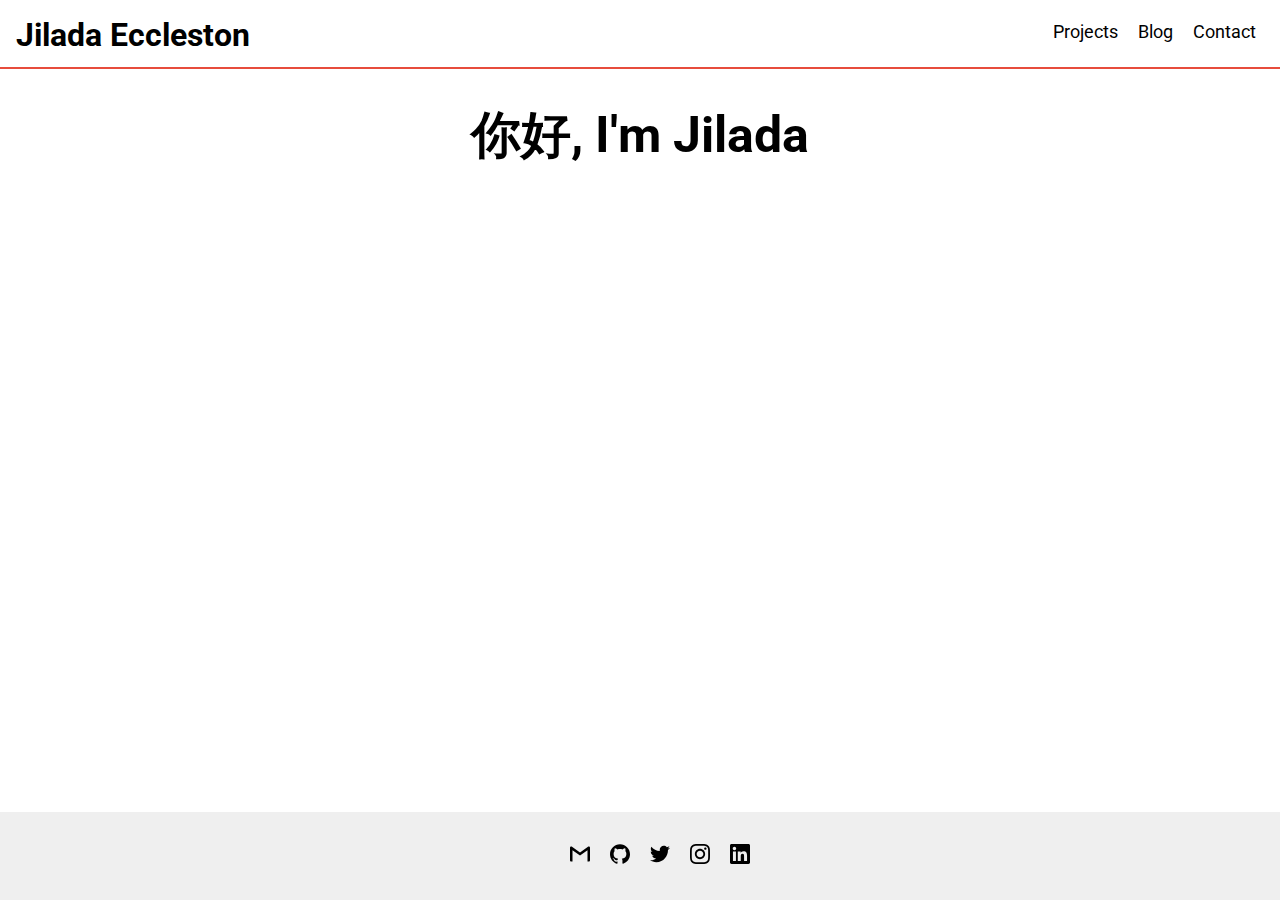
==== index.html @ 16fa53c1 "Added icons at the bottom with semi working links. Need to add the instagram and linkedin links" ====
<!DOCTYPE html>
<html>
<head>
  <meta charset="utf-8">
  <title>Jilado</title>
  <link href="static/style.css" rel="stylesheet" />
  <link href="https://fonts.googleapis.com/css?family=Roboto:300:400:700" rel="stylesheet">
  <script src="js/home.js" async></script>
</head>
<body>
  <nav class="nav">
    <h1>
      <span>Jilada Eccleston</span>
    </h1>
    <ul>
      <li><a href="#">Projects</a></li>
      <li><a href="#">Blog</a></li>
      <li><a href="#">Contact</a></li>
    </ul>
  </nav>

  <h1 class="generated">Hi, I'm Jilada</h1>
  <section class="bottom-bar">
    <ul>
      <li>
        <a href="mailto:jilada.eccleston@gmail.com">
            <img class="icon-images" src="images/gmail.svg">
        </a>
      </li>
      <li>
        <a href="https://github.com/jilaada">
          <img class="icon-images" src="images/github.svg">
        </a>
      </li>
      <li>
        <a href="https://twitter.com/jilododo">
          <img class="icon-images" src="images/twitter.svg">
        </a>
      </li>
      <li>
        <a href="https://twitter.com/jilododo">
          <img class="icon-images" src="images/instagram.svg">
        </a>
      </li>
      <li>
        <a href="https://twitter.com/jilododo">
          <img class="icon-images" src="images/linkedin.svg">
        </a>
      </li>
    </ul>
  </section>
</body>
</html>
---- static/style.css ----
html, body {
  --accent-color: #e74c3c;
  --text-color: #000;
  margin: 0;
  padding: 0;
}

body, button {
  font-family: 'Roboto';
}

.generated {
  text-align: center;
  font-size: 3.125rem;
  min-height: 70px;
}

span {
  vertical-align: middle;
}

a {
  color: var(--accent-color);
  text-decoration: none;
}
a:hover {
  text-decoration: underline;
}
.nav {
  --nav-height: 4rem;
  padding: 0 1rem;
  display: flex;
  border-bottom: 2px solid var(--accent-color);
  line-height: var(--nav-height);
}
.nav h1 {
  flex: 1;
  margin: 0;
}
.nav ul {
  list-style-type: none;
  margin: 0;
  padding: 0;
}
.nav li {
  display: inline-block;
  font-size: 1.125rem;
  padding: 0 0.5rem;
}
.nav a {
  color: var(--text-color);
}
.nav a:hover {
  color: var(--accent-color);
}

.botton-bar ul {
  list-style-type: none;
}

.bottom-bar li {
  display: inline-block;
  padding: 0 0.5rem;
}

.bottom-bar {
  position: fixed;
  right: 0;
  bottom: 0;
  left: 0;
  padding: 1rem;
  background-color: #efefef;
  text-align: center;
}

.icon-images {
  width: 20px;
  height:20px;
}
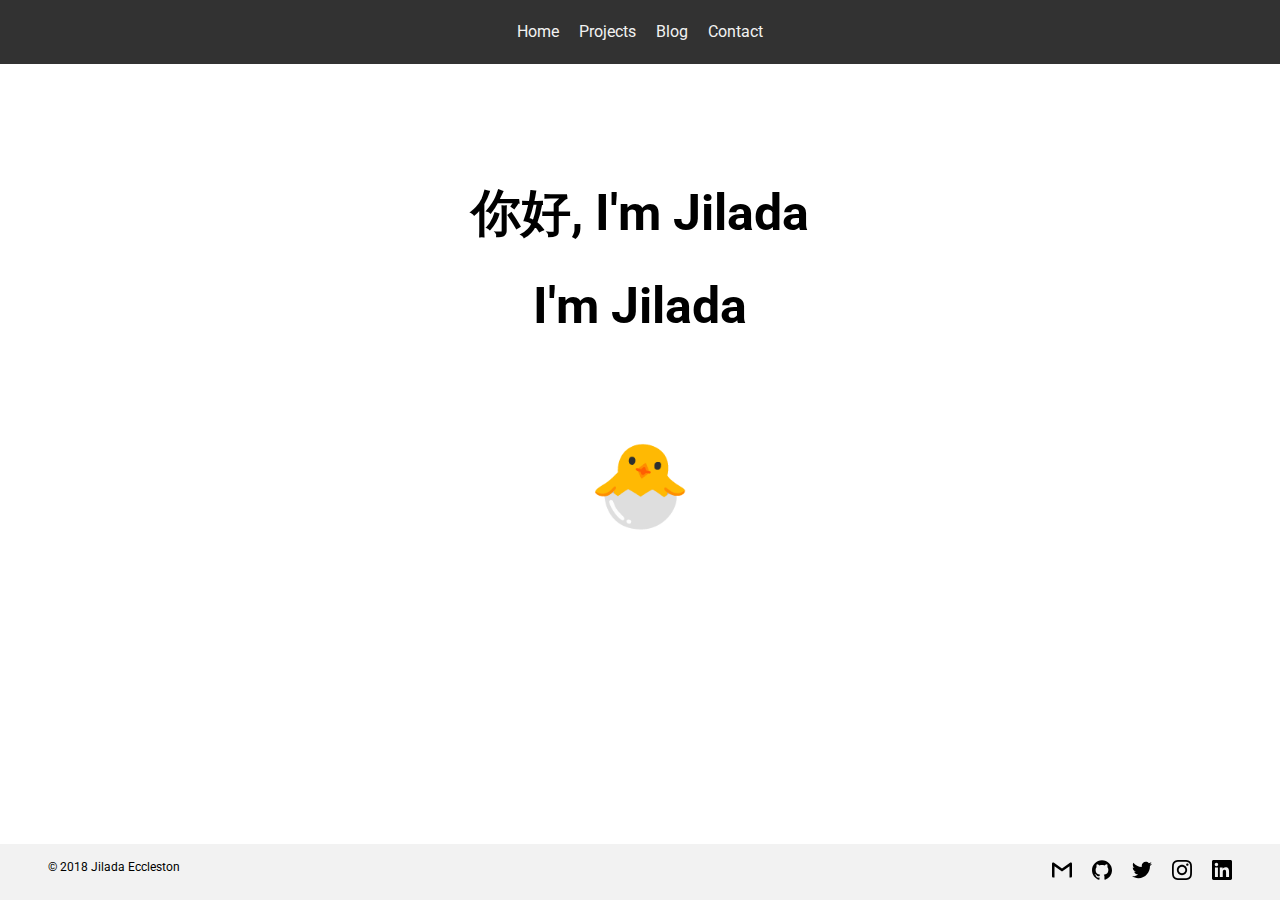
==== commit b854a1d4: "Added cute chick in egg emoji" ====
--- a/index.html
+++ b/index.html
@@ -1,53 +1,63 @@
 <!DOCTYPE html>
 <html>
-<head>
-  <meta charset="utf-8">
-  <title>Jilado</title>
-  <link href="static/style.css" rel="stylesheet" />
-  <link href="https://fonts.googleapis.com/css?family=Roboto:300:400:700" rel="stylesheet">
-  <script src="js/home.js" async></script>
-</head>
-<body>
-  <nav class="nav">
-    <h1>
-      <span>Jilada Eccleston</span>
-    </h1>
-    <ul>
-      <li><a href="#">Projects</a></li>
-      <li><a href="#">Blog</a></li>
-      <li><a href="#">Contact</a></li>
-    </ul>
-  </nav>
-
-  <h1 class="generated">Hi, I'm Jilada</h1>
-  <section class="bottom-bar">
-    <ul>
-      <li>
-        <a href="mailto:jilada.eccleston@gmail.com">
-            <img class="icon-images" src="images/gmail.svg">
-        </a>
-      </li>
-      <li>
-        <a href="https://github.com/jilaada">
-          <img class="icon-images" src="images/github.svg">
-        </a>
-      </li>
-      <li>
-        <a href="https://twitter.com/jilododo">
-          <img class="icon-images" src="images/twitter.svg">
-        </a>
-      </li>
-      <li>
-        <a href="https://twitter.com/jilododo">
-          <img class="icon-images" src="images/instagram.svg">
-        </a>
-      </li>
-      <li>
-        <a href="https://twitter.com/jilododo">
-          <img class="icon-images" src="images/linkedin.svg">
-        </a>
-      </li>
-    </ul>
-  </section>
-</body>
+  <head>
+    <meta charset="utf-8">
+    <meta name="viewport" content="width=device-width, initial-scale=1, maximum-scale=1">
+    <title>Jilada Eccleston - Home</title>
+    <link href="static/style.css" rel="stylesheet" />
+    <link href="https://fonts.googleapis.com/css?family=Roboto:300:400:700" rel="stylesheet">
+    <script src="js/home.js" async></script>
+  </head>
+  <body>
+    <div id="container">
+      <div id="wrap">
+        <nav class="nav">
+          <ul>
+            <li><a href="index.html">Home</a></li>
+            <li><a href="project.html">Projects</a></li>
+            <li><a href="#">Blog</a></li>
+            <li><a href="#">Contact</a></li>
+          </ul>
+        </nav>
+      
+        <div class="main">
+          <h1 class="generated" id="animate">Hi,/h1>
+          <h1 class="generated" id="static">I'm Jilada</h1>
+          <h2 class="egg-view">🐣</h2>
+          <section class="bottom-bar">
+            <ul>
+              <li style="float: left; vertical-align: -webkit-baseline-middle;">
+                &copy; 2018 Jilada Eccleston
+              </li>
+              <li>
+                <a href="mailto:jilada.eccleston@gmail.com">
+                    <img class="icon-images" src="images/gmail.svg">
+                </a>
+              </li>
+              <li>
+                <a href="https://github.com/jilaada">
+                  <img class="icon-images" src="images/github.svg">
+                </a>
+              </li>
+              <li>
+                <a href="https://twitter.com/jilododo">
+                  <img class="icon-images" src="images/twitter.svg">
+                </a>
+              </li>
+              <li>
+                <a href="https://www.instagram.com/jilaada/">
+                  <img class="icon-images" src="images/instagram.svg">
+                </a>
+              </li>
+              <li>
+                <a href="https://www.linkedin.com/in/jilada-eccleston/">
+                  <img class="icon-images" src="images/linkedin.svg">
+                </a>
+              </li>
+            </ul>
+          </section>
+        </div>
+      </div>
+    </div>
+  </body>
 </html>--- a/static/style.css
+++ b/static/style.css
@@ -1,6 +1,28 @@
+/* Animations */
+@keyframes switch-text {
+  0%  {color: white;}
+  50% {color: var(--text-color);}
+  75% {color: rgb(53, 53, 53);}
+  100% {color: white;}
+}
+
+@keyframes eggy {
+
+}
+
+html, body, #container, #wrap, .main {
+  height: 100%;
+}
+
+div {
+  margin: 0;
+}
+
 html, body {
-  --accent-color: #e74c3c;
+  height: 100%;
+  --accent-color: #8a8a8a;
   --text-color: #000;
+  --nav-text-color: #f2f2f2;
   margin: 0;
   padding: 0;
 }
@@ -9,34 +31,45 @@
   font-family: 'Roboto';
 }
 
+#animate {
+  animation: switch-text infinite;
+  animation-duration: 2s;
+}
+
 .generated {
+  margin: 0;
+  padding: 20vh 0 0 0;
   text-align: center;
   font-size: 3.125rem;
   min-height: 70px;
 }
 
-span {
-  vertical-align: middle;
+.egg-view {
+  margin: 0;
+  padding: 10vh 0 0 0;
+  text-align: center;
+  font-size: 5.125rem;
+  min-height: 70px;
+}
+
+#static {
+  padding: 3vh 0 0 0;
 }
 
 a {
   color: var(--accent-color);
   text-decoration: none;
 }
-a:hover {
-  text-decoration: underline;
+
+.nav {
+  width: 100%;
+  --nav-height: 4rem;
+  text-align: center;
+  background-color: #323232;
+  line-height: var(--nav-height);
+  position: fixed;
 }
-.nav {
-  --nav-height: 4rem;
-  padding: 0 1rem;
-  display: flex;
-  border-bottom: 2px solid var(--accent-color);
-  line-height: var(--nav-height);
-}
-.nav h1 {
-  flex: 1;
-  margin: 0;
-}
+
 .nav ul {
   list-style-type: none;
   margin: 0;
@@ -44,11 +77,11 @@
 }
 .nav li {
   display: inline-block;
-  font-size: 1.125rem;
+  font-size: 1 rem;
   padding: 0 0.5rem;
 }
 .nav a {
-  color: var(--text-color);
+  color: var(--nav-text-color);
 }
 .nav a:hover {
   color: var(--accent-color);
@@ -61,19 +94,26 @@
 .bottom-bar li {
   display: inline-block;
   padding: 0 0.5rem;
+  font-size: 0.75rem;
 }
 
 .bottom-bar {
   position: fixed;
+  background-color: #f2f2f2;
   right: 0;
   bottom: 0;
   left: 0;
-  padding: 1rem;
-  background-color: #efefef;
-  text-align: center;
+  padding-right: 40px;
+  text-align: right;
 }
 
 .icon-images {
   width: 20px;
-  height:20px;
-}+  height: auto;
+  transition: transform 0.2s ease-out;
+}
+
+.icon-images:hover {
+  transform: scale(1.2);
+}
+
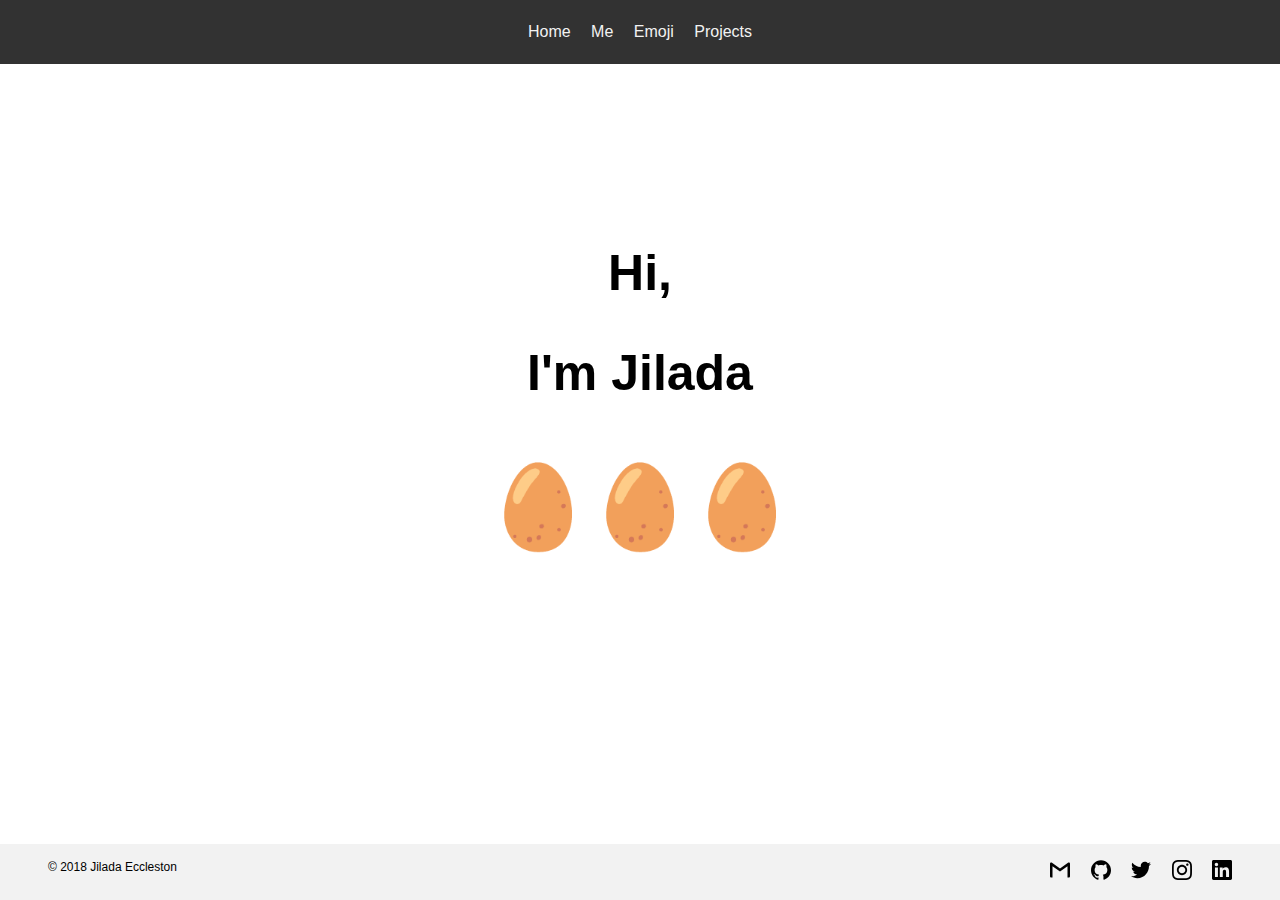
==== commit cbfe3714: "Removed blugs cause I'm boring haha" ====
--- a/index.html
+++ b/index.html
@@ -14,16 +14,16 @@
         <nav class="nav">
           <ul>
             <li><a href="index.html">Home</a></li>
-            <li><a href="project.html">Projects</a></li>
-            <li><a href="#">Blog</a></li>
-            <li><a href="#">Contact</a></li>
+            <li><a href="me.html">Me</a></li>
+            <li><a href="emoji-blog.html">Emoji</a></li>
+            <li><a href="projects.html">Projects</a></li>
           </ul>
         </nav>
       
         <div class="main">
-          <h1 class="generated" id="animate">Hi,/h1>
+          <h1 class="generated run" id="animate">Hi,</h1>
           <h1 class="generated" id="static">I'm Jilada</h1>
-          <h2 class="egg-view">🐣</h2>
+          <h2 class="egg-view">🥚🥚🥚</h2>
           <section class="bottom-bar">
             <ul>
               <li style="float: left; vertical-align: -webkit-baseline-middle;">
--- a/static/style.css
+++ b/static/style.css
@@ -6,16 +6,27 @@
   100% {color: white;}
 }
 
-@keyframes eggy {
-
+@keyframes highlight {
+  from {
+    background-color: white;
+    color: var(--text-color);
+  }
+  to {
+    background-color: var(--accent-color);
+    color: white;
+  }
 }
 
 html, body, #container, #wrap, .main {
-  height: 100%;
+  min-height: 100%;
 }
 
 div {
   margin: 0;
+}
+
+.main {
+  padding-top: 4rem;
 }
 
 html, body {
@@ -28,12 +39,13 @@
 }
 
 body, button {
-  font-family: 'Roboto';
+  font-family: -apple-system, BlinkMacSystemFont, "Segoe UI", Helvetica, Arial, sans-serif, "Apple Color Emoji", "Segoe UI Emoji", "Segoe UI Symbol";
+
 }
 
-#animate {
-  animation: switch-text infinite;
-  animation-duration: 2s;
+#animate.run {
+  animation: switch-text 2s 1;
+  min-height: 100px;
 }
 
 .generated {
@@ -46,14 +58,14 @@
 
 .egg-view {
   margin: 0;
-  padding: 10vh 0 0 0;
+  padding: 5vh 0 0 0;
   text-align: center;
   font-size: 5.125rem;
   min-height: 70px;
 }
 
 #static {
-  padding: 3vh 0 0 0;
+  padding: 0;
 }
 
 a {
@@ -68,6 +80,7 @@
   background-color: #323232;
   line-height: var(--nav-height);
   position: fixed;
+  top: 0;
 }
 
 .nav ul {
@@ -85,6 +98,10 @@
 }
 .nav a:hover {
   color: var(--accent-color);
+}
+
+.blog {
+
 }
 
 .botton-bar ul {
@@ -117,3 +134,22 @@
   transform: scale(1.2);
 }
 
+.wrapper {
+  display: grid;
+  grid-template-columns: 100%;
+  background-color: #fff;
+  color: #444;
+}
+
+.box {
+  background-color: white;
+  color: var(--text-color);
+  padding: 20px;
+}
+
+.box:hover {
+  background-color: var(--accent-color);
+  color: white;
+  animation: highlight 0.5s;
+}
+
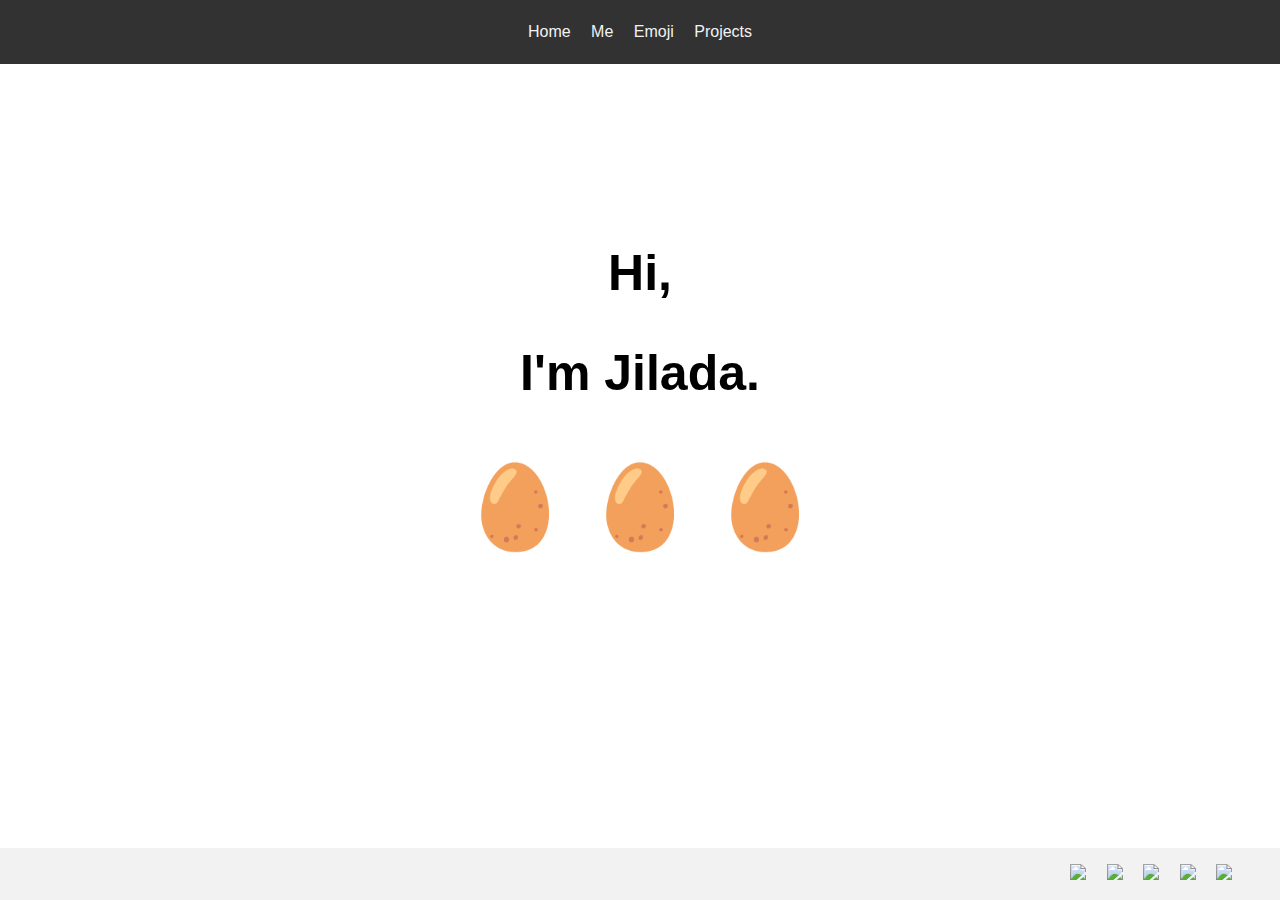
==== commit b0279626: "Removed copyright statement" ====
--- a/index.html
+++ b/index.html
@@ -6,6 +6,7 @@
     <title>Jilada Eccleston - Home</title>
     <link href="static/style.css" rel="stylesheet" />
     <link href="https://fonts.googleapis.com/css?family=Roboto:300:400:700" rel="stylesheet">
+    <link rel="icon" href="http://example.com/favicon.png">
     <script src="js/home.js" async></script>
   </head>
   <body>
@@ -22,36 +23,37 @@
       
         <div class="main">
           <h1 class="generated run" id="animate">Hi,</h1>
-          <h1 class="generated" id="static">I'm Jilada</h1>
-          <h2 class="egg-view">🥚🥚🥚</h2>
+          <h1 class="generated" id="static">I'm Jilada.</h1>
+          <h2 class="egg-view">
+          	<span>🥚</span>
+          	<span>🥚</span>
+          	<span>🥚</span>
+          </h2>
           <section class="bottom-bar">
             <ul>
-              <li style="float: left; vertical-align: -webkit-baseline-middle;">
-                &copy; 2018 Jilada Eccleston
-              </li>
               <li>
                 <a href="mailto:jilada.eccleston@gmail.com">
-                    <img class="icon-images" src="images/gmail.svg">
+                    <img class="icon-images" src="static/images/gmail.svg">
                 </a>
               </li>
               <li>
                 <a href="https://github.com/jilaada">
-                  <img class="icon-images" src="images/github.svg">
+                  <img class="icon-images" src="static/images/github.svg">
                 </a>
               </li>
               <li>
                 <a href="https://twitter.com/jilododo">
-                  <img class="icon-images" src="images/twitter.svg">
+                  <img class="icon-images" src="static/images/twitter.svg">
                 </a>
               </li>
               <li>
                 <a href="https://www.instagram.com/jilaada/">
-                  <img class="icon-images" src="images/instagram.svg">
+                  <img class="icon-images" src="static/images/instagram.svg">
                 </a>
               </li>
               <li>
                 <a href="https://www.linkedin.com/in/jilada-eccleston/">
-                  <img class="icon-images" src="images/linkedin.svg">
+                  <img class="icon-images" src="static/images/linkedin.svg">
                 </a>
               </li>
             </ul>
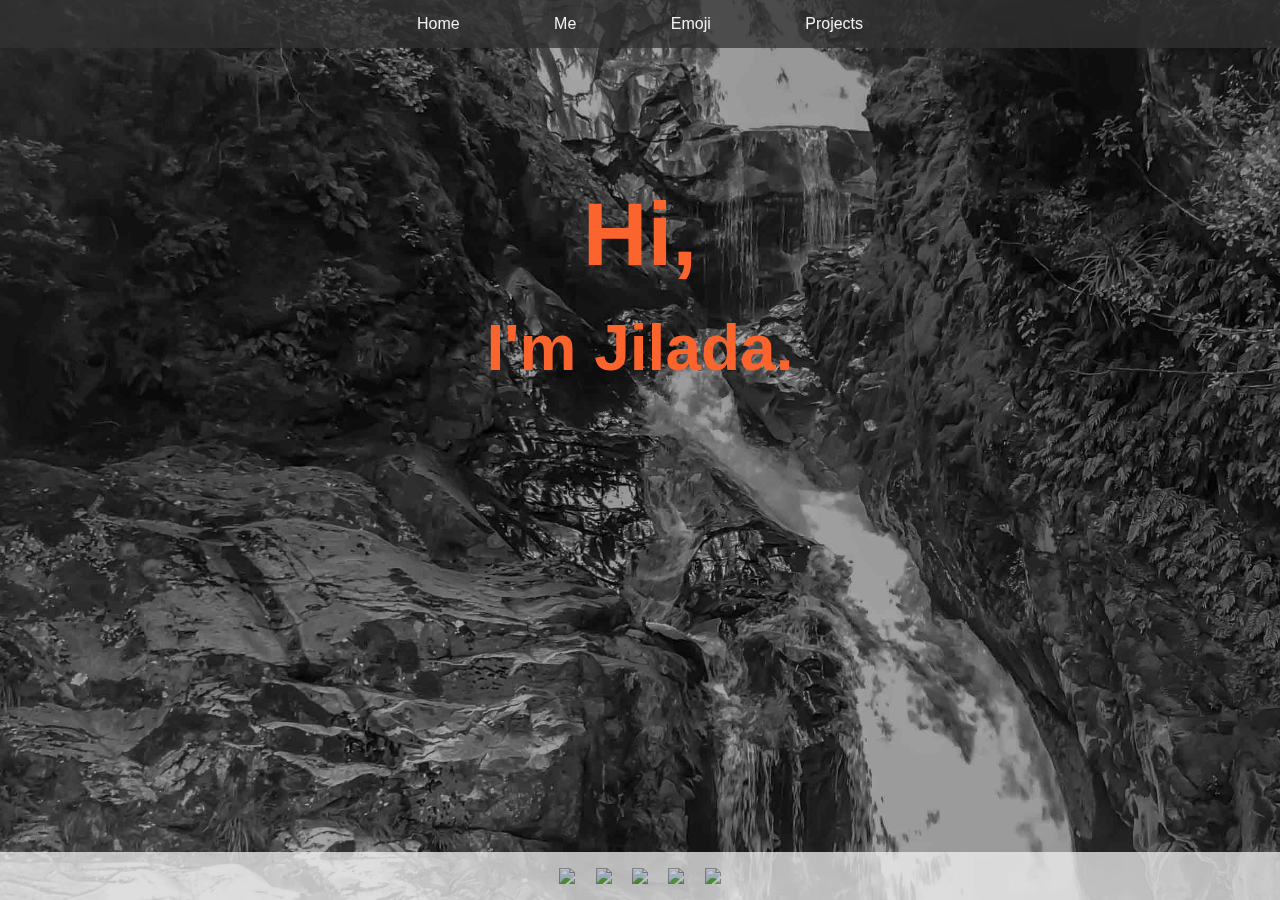
==== commit 849b45e7: "Changed the styling of an image, added different colouring to text" ====
--- a/index.html
+++ b/index.html
@@ -24,11 +24,6 @@
         <div class="main">
           <h1 class="generated run" id="animate">Hi,</h1>
           <h1 class="generated" id="static">I'm Jilada.</h1>
-          <h2 class="egg-view">
-          	<span>🥚</span>
-          	<span>🥚</span>
-          	<span>🥚</span>
-          </h2>
           <section class="bottom-bar">
             <ul>
               <li>
--- a/static/style.css
+++ b/static/style.css
@@ -1,66 +1,80 @@
 /* Animations */
 @keyframes switch-text {
-  0%  {color: white;}
-  50% {color: var(--text-color);}
-  75% {color: rgb(53, 53, 53);}
-  100% {color: white;}
+  0%  {opacity: 0;}
+  50% {opacity: 1;}
+  75% {opacity: 1;}
+  100% {opacity: 0;}
 }
 
-@keyframes highlight {
-  from {
-    background-color: white;
-    color: var(--text-color);
-  }
-  to {
-    background-color: var(--accent-color);
-    color: white;
-  }
+/* Main */
+
+::-webkit-scrollbar { 
+    display: none; 
 }
 
 html, body, #container, #wrap, .main {
   min-height: 100%;
+  --accent-color: #8a8a8a;
+  --text-color: #FC642E;
+  --nav-text-color: #f2f2f2;
+  --background-color: #323232;
+  --background-color-fade: rgba(50, 50, 50, 0.75);
+  --White-color: white;
+  --nav-height: 3rem;
 }
 
 div {
   margin: 0;
 }
 
-.main {
-  padding-top: 4rem;
+#container {
+  background-image: url("images/background-image-phone.jpg");
+  background-size: cover;
+}
+
+@media (min-width: 500px) {
+  #container {
+    background-image: url("images/background-image.jpg");
+    background-size: cover;
+  }
 }
 
 html, body {
   height: 100%;
-  --accent-color: #8a8a8a;
-  --text-color: #000;
-  --nav-text-color: #f2f2f2;
   margin: 0;
   padding: 0;
+  background-color: var(--background-color);
 }
 
 body, button {
-  font-family: -apple-system, BlinkMacSystemFont, "Segoe UI", Helvetica, Arial, sans-serif, "Apple Color Emoji", "Segoe UI Emoji", "Segoe UI Symbol";
+  font-family: "SF Pro Display", "SF Pro Text", -apple-system, BlinkMacSystemFont, "Segoe UI", Helvetica, Arial, sans-serif, "Apple Color Emoji", "Segoe UI Emoji", "Segoe UI Symbol", -apple-system,BlinkMacSystemFont, 'Segoe UI', Roboto, Oxygen, Ubuntu, Cantarell, 'Open Sans', 'Helvetica Neue', sans-serif;
+  font-weight: 300;
+}
 
+.main {
+  padding-top: var(--nav-height);
 }
 
 #animate.run {
   animation: switch-text 2s 1;
-  min-height: 100px;
+  min-height: 10vmax;
+  font-size: 7vmax;
 }
 
 .generated {
+  color: var(--text-color);
   margin: 0;
-  padding: 20vh 0 0 0;
+  padding: 15vh 0 0 0;
   text-align: center;
-  font-size: 3.125rem;
-  min-height: 70px;
+  font-size: 5vmax;
+  min-height: 6vmax;
 }
 
 .egg-view {
   margin: 0;
   padding: 5vh 0 0 0;
   text-align: center;
-  font-size: 5.125rem;
+  font-size: 6vmax;
   min-height: 70px;
 }
 
@@ -73,12 +87,15 @@
   text-decoration: none;
 }
 
+/* Navigation Bar */
+
 .nav {
   width: 100%;
-  --nav-height: 4rem;
   text-align: center;
-  background-color: #323232;
+  background-color: var(--background-color);
+  background-color: var(--background-color-fade);
   line-height: var(--nav-height);
+  height: var(--nav-height);
   position: fixed;
   top: 0;
 }
@@ -88,21 +105,23 @@
   margin: 0;
   padding: 0;
 }
+
 .nav li {
   display: inline-block;
-  font-size: 1 rem;
-  padding: 0 0.5rem;
+  font-size: 100%;
+  padding: 0 5vmin;
+  opacity: 1;
 }
+
 .nav a {
   color: var(--nav-text-color);
 }
+
 .nav a:hover {
   color: var(--accent-color);
 }
 
-.blog {
-
-}
+/* Footer */
 
 .botton-bar ul {
   list-style-type: none;
@@ -111,17 +130,18 @@
 .bottom-bar li {
   display: inline-block;
   padding: 0 0.5rem;
-  font-size: 0.75rem;
 }
 
 .bottom-bar {
   position: fixed;
-  background-color: #f2f2f2;
+  background-color: var(--nav-text-color);
   right: 0;
   bottom: 0;
   left: 0;
   padding-right: 40px;
-  text-align: right;
+  text-align: center;
+  opacity: 0.75;
+  height: var(--nav-height);
 }
 
 .icon-images {
@@ -134,22 +154,22 @@
   transform: scale(1.2);
 }
 
+/* CSS Grid */
+
 .wrapper {
   display: grid;
   grid-template-columns: 100%;
-  background-color: #fff;
+  grid-gap: 1rem;
+  background-color: #000000 none;
   color: #444;
+  
+  margin: 0 10% 3rem 10%;
 }
 
 .box {
-  background-color: white;
-  color: var(--text-color);
   padding: 20px;
+  text-align: center;
 }
 
-.box:hover {
-  background-color: var(--accent-color);
-  color: white;
-  animation: highlight 0.5s;
-}
 
+
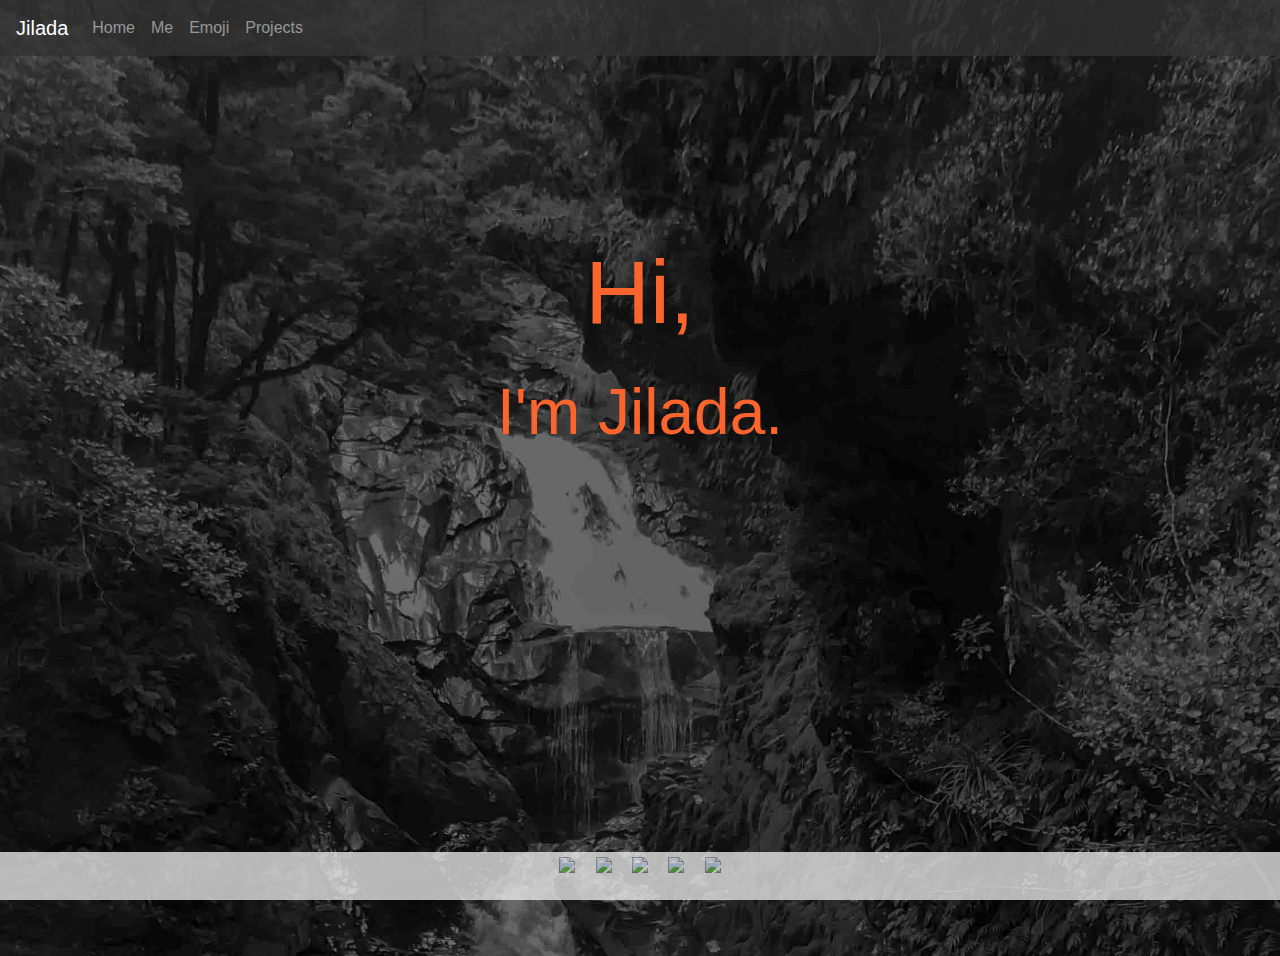
==== commit a5c2d175: "Changing everything and breaking everything" ====
--- a/index.html
+++ b/index.html
@@ -4,57 +4,98 @@
     <meta charset="utf-8">
     <meta name="viewport" content="width=device-width, initial-scale=1, maximum-scale=1">
     <title>Jilada Eccleston - Home</title>
+
+    <link rel="stylesheet" href="https://maxcdn.bootstrapcdn.com/bootstrap/4.1.3/css/bootstrap.min.css"/>
+    <script src="https://ajax.googleapis.com/ajax/libs/jquery/3.3.1/jquery.min.js"></script>
+    <script src="https://cdnjs.cloudflare.com/ajax/libs/popper.js/1.14.3/umd/popper.min.js"></script>
+    <script src="https://maxcdn.bootstrapcdn.com/bootstrap/4.1.3/js/bootstrap.min.js"></script>
+
+    
+
     <link href="static/style.css" rel="stylesheet" />
     <link href="https://fonts.googleapis.com/css?family=Roboto:300:400:700" rel="stylesheet">
-    <link rel="icon" href="http://example.com/favicon.png">
+    <link rel="icon" href="static/images/favicon.ico" type="static/images"/>
+    <link rel="shortcut icon" href="static/images/favicon.ico" type="static/images"/>
     <script src="js/home.js" async></script>
   </head>
-  <body>
-    <div id="container">
-      <div id="wrap">
-        <nav class="nav">
-          <ul>
+  <body id="myPage" data-spy="scroll" data-target=".navbar" data-offset="60">
+    <!-- <nav class="nav">
+      <ul>
+        <li><a href="index.html">Home</a></li>
+        <li><a href="me.html">Me</a></li>
+        <li><a href="emoji-blog.html">Emoji</a></li>
+        <li><a href="projects.html">Projects</a></li>
+      </ul>
+    </nav> -->
+
+    <!-- <nav class="nav navbar navbar-default navbar-fixed-top">
+      <div class="container">
+        <div class="navbar-header">
+          <button type="button" class="navbar-toggle" data-toggle="collapse" data-target="#myNavbar">
+            <span class="glyphicon glyphicon-menu-hamburger"></span>                    
+          </button>
+          <a class="navbar-brand" href="index.html">Jilada</a>
+        </div>
+        <div class="collapse navbar-collapse" id="myNavbar">
+          <ul class="nav navbar-nav navbar-right">
             <li><a href="index.html">Home</a></li>
             <li><a href="me.html">Me</a></li>
             <li><a href="emoji-blog.html">Emoji</a></li>
             <li><a href="projects.html">Projects</a></li>
           </ul>
-        </nav>
-      
-        <div class="main">
-          <h1 class="generated run" id="animate">Hi,</h1>
-          <h1 class="generated" id="static">I'm Jilada.</h1>
-          <section class="bottom-bar">
-            <ul>
-              <li>
-                <a href="mailto:jilada.eccleston@gmail.com">
-                    <img class="icon-images" src="static/images/gmail.svg">
-                </a>
-              </li>
-              <li>
-                <a href="https://github.com/jilaada">
-                  <img class="icon-images" src="static/images/github.svg">
-                </a>
-              </li>
-              <li>
-                <a href="https://twitter.com/jilododo">
-                  <img class="icon-images" src="static/images/twitter.svg">
-                </a>
-              </li>
-              <li>
-                <a href="https://www.instagram.com/jilaada/">
-                  <img class="icon-images" src="static/images/instagram.svg">
-                </a>
-              </li>
-              <li>
-                <a href="https://www.linkedin.com/in/jilada-eccleston/">
-                  <img class="icon-images" src="static/images/linkedin.svg">
-                </a>
-              </li>
-            </ul>
-          </section>
         </div>
       </div>
+    </nav> -->
+
+    <nav class="navbar navbar-expand-md navbar-dark static-top navbar-fixed-top">
+        <a class="navbar-brand" id = "myBrand" href="index.html">Jilada</a>
+        <button class="navbar-toggler" type="button" data-toggle="collapse" data-target="#collapsibleNavbar">
+          <span class="navbar-toggler-icon"></span>
+       </button>
+      <div class="collapse navbar-collapse" id="collapsibleNavbar">
+        <ul class="navbar-nav">
+          <li class="nav-item"><a class="nav-link" href="index.html">Home</a></li>
+          <li class="nav-item"><a class="nav-link" href="me.html">Me</a></li>
+          <li class="nav-item"><a class="nav-link" href="emoji-blog.html">Emoji</a></li>
+          <li class="nav-item"><a class="nav-link" href="projects.html">Projects</a></li>
+        </ul>
+      </div> 
+    </nav> 
+
+
+    <section class="bottom-bar">
+      <ul>
+        <li>
+          <a href="mailto:jilada.eccleston@gmail.com">
+              <img class="icon-images" src="static/images/gmail.svg">
+          </a>
+        </li>
+        <li>
+          <a href="https://github.com/jilaada">
+            <img class="icon-images" src="static/images/github.svg">
+          </a>
+        </li>
+        <li>
+          <a href="https://twitter.com/jilododo">
+            <img class="icon-images" src="static/images/twitter.svg">
+          </a>
+        </li>
+        <li>
+          <a href="https://www.instagram.com/jilaada/">
+            <img class="icon-images" src="static/images/instagram.svg">
+          </a>
+        </li>
+        <li>
+          <a href="https://www.linkedin.com/in/jilada-eccleston/">
+            <img class="icon-images" src="static/images/linkedin.svg">
+          </a>
+        </li>
+      </ul>
+    </section>
+  
+    <div class="main">
+      <h1 class="generated run" id="animate">Hi,</h1>
+      <h1 class="generated" id="static">I'm Jilada.</h1>
     </div>
   </body>
 </html>--- a/static/style.css
+++ b/static/style.css
@@ -14,7 +14,8 @@
 
 html, body, #container, #wrap, .main {
   min-height: 100%;
-  --accent-color: #8a8a8a;
+  --accent-color: #C1C1C1;
+  --pink-accent: #F26D6D;
   --text-color: #FC642E;
   --nav-text-color: #f2f2f2;
   --background-color: #323232;
@@ -27,13 +28,8 @@
   margin: 0;
 }
 
-#container {
-  background-image: url("images/background-image-phone.jpg");
-  background-size: cover;
-}
-
 @media (min-width: 500px) {
-  #container {
+  body {
     background-image: url("images/background-image.jpg");
     background-size: cover;
   }
@@ -44,6 +40,8 @@
   margin: 0;
   padding: 0;
   background-color: var(--background-color);
+  background-image: url("images/background-image-phone.jpg");
+  background-size: cover;
 }
 
 body, button {
@@ -57,14 +55,14 @@
 
 #animate.run {
   animation: switch-text 2s 1;
-  min-height: 10vmax;
+  min-height: 13vmax;
   font-size: 7vmax;
 }
 
 .generated {
   color: var(--text-color);
   margin: 0;
-  padding: 15vh 0 0 0;
+  padding: 15vh 0 3vh 0;
   text-align: center;
   font-size: 5vmax;
   min-height: 6vmax;
@@ -89,7 +87,7 @@
 
 /* Navigation Bar */
 
-.nav {
+/*.nav {
   width: 100%;
   text-align: center;
   background-color: var(--background-color);
@@ -108,7 +106,7 @@
 
 .nav li {
   display: inline-block;
-  font-size: 100%;
+  font-size: 120%;
   padding: 0 5vmin;
   opacity: 1;
 }
@@ -119,7 +117,39 @@
 
 .nav a:hover {
   color: var(--accent-color);
-}
+}*/
+
+
+.navbar {
+  background-color: var(--background-color-fade);
+}
+
+.navbar-toggler, .navbar-toggler,button.navbar-toggler {
+  outline: none;
+  box-shadow: none;
+  border-style: none;
+}
+.navbar-inner {
+  background:transparent;
+}
+.navbar a:hover{
+  color: cyan !important;
+  text-decoration: underline
+  border-bottom: 2px solid pink;
+}
+.preview{
+  color: white !important;
+  list-style-type: none;
+}
+.preview a:hover{
+  color: cyan !important;
+  cursor: pointer;
+  list-style-type: none;
+}
+.collapse, .in{
+  display: inline-block; text-align: left;  
+}
+
 
 /* Footer */
 
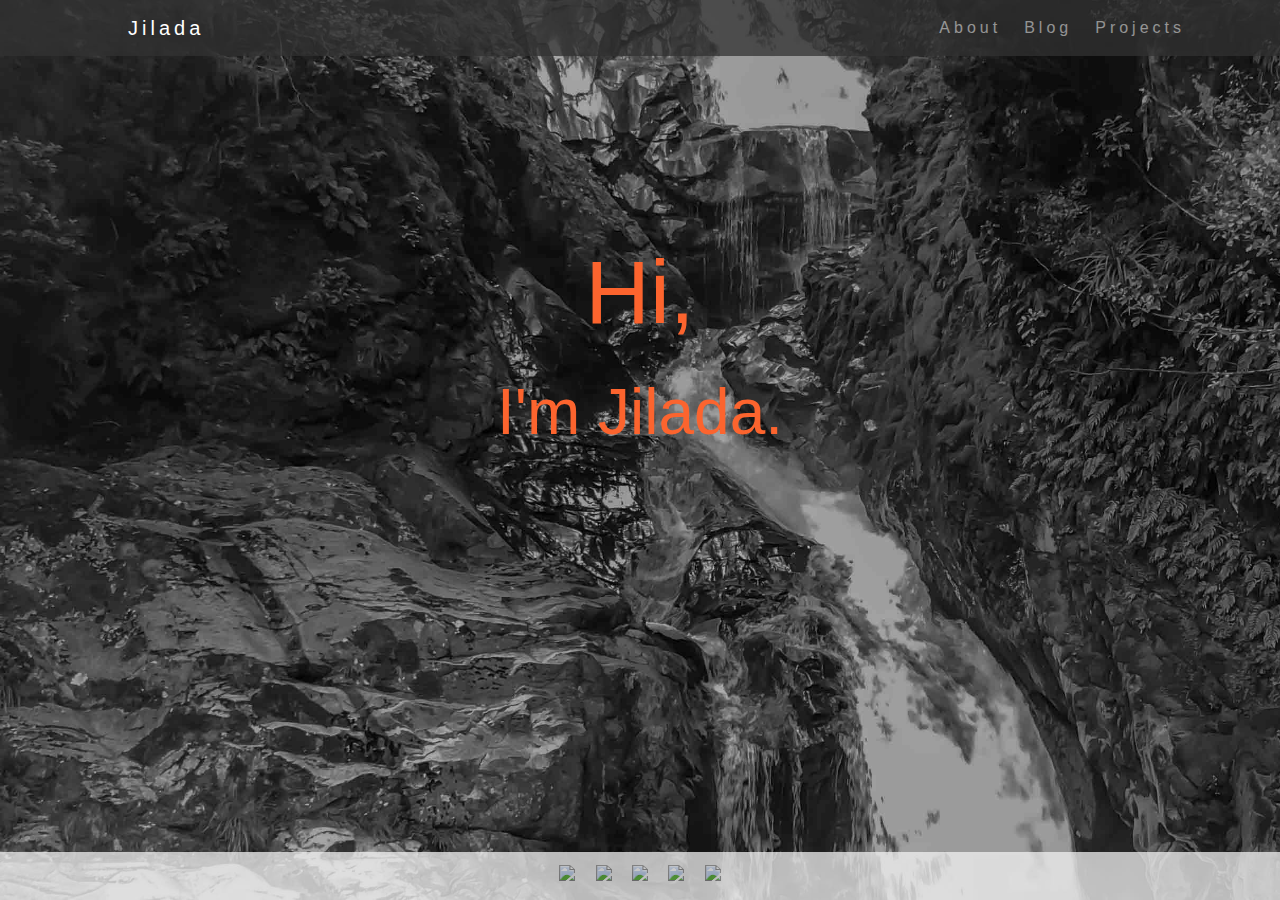
==== commit 3c809133: "Fixed the underline and background issues in the about page" ====
--- a/index.html
+++ b/index.html
@@ -10,92 +10,63 @@
     <script src="https://cdnjs.cloudflare.com/ajax/libs/popper.js/1.14.3/umd/popper.min.js"></script>
     <script src="https://maxcdn.bootstrapcdn.com/bootstrap/4.1.3/js/bootstrap.min.js"></script>
 
-    
-
     <link href="static/style.css" rel="stylesheet" />
     <link href="https://fonts.googleapis.com/css?family=Roboto:300:400:700" rel="stylesheet">
     <link rel="icon" href="static/images/favicon.ico" type="static/images"/>
     <link rel="shortcut icon" href="static/images/favicon.ico" type="static/images"/>
     <script src="js/home.js" async></script>
   </head>
-  <body id="myPage" data-spy="scroll" data-target=".navbar" data-offset="60">
-    <!-- <nav class="nav">
-      <ul>
-        <li><a href="index.html">Home</a></li>
-        <li><a href="me.html">Me</a></li>
-        <li><a href="emoji-blog.html">Emoji</a></li>
-        <li><a href="projects.html">Projects</a></li>
-      </ul>
-    </nav> -->
-
-    <!-- <nav class="nav navbar navbar-default navbar-fixed-top">
-      <div class="container">
-        <div class="navbar-header">
-          <button type="button" class="navbar-toggle" data-toggle="collapse" data-target="#myNavbar">
-            <span class="glyphicon glyphicon-menu-hamburger"></span>                    
-          </button>
-          <a class="navbar-brand" href="index.html">Jilada</a>
-        </div>
-        <div class="collapse navbar-collapse" id="myNavbar">
-          <ul class="nav navbar-nav navbar-right">
-            <li><a href="index.html">Home</a></li>
-            <li><a href="me.html">Me</a></li>
-            <li><a href="emoji-blog.html">Emoji</a></li>
-            <li><a href="projects.html">Projects</a></li>
-          </ul>
-        </div>
-      </div>
-    </nav> -->
-
-    <nav class="navbar navbar-expand-md navbar-dark static-top navbar-fixed-top">
+  <body id="homepage" data-spy="scroll" data-target=".navbar" data-offset="60">
+    <nav class="navbar navbar-expand-md navbar-dark navbar-fixed-top">
         <a class="navbar-brand" id = "myBrand" href="index.html">Jilada</a>
         <button class="navbar-toggler" type="button" data-toggle="collapse" data-target="#collapsibleNavbar">
           <span class="navbar-toggler-icon"></span>
        </button>
-      <div class="collapse navbar-collapse" id="collapsibleNavbar">
-        <ul class="navbar-nav">
-          <li class="nav-item"><a class="nav-link" href="index.html">Home</a></li>
-          <li class="nav-item"><a class="nav-link" href="me.html">Me</a></li>
-          <li class="nav-item"><a class="nav-link" href="emoji-blog.html">Emoji</a></li>
-          <li class="nav-item"><a class="nav-link" href="projects.html">Projects</a></li>
-        </ul>
-      </div> 
+        <div class="collapse navbar-collapse" id="collapsibleNavbar">
+          <ul class="navbar-nav ml-auto">
+            <li class="nav-item"><a class="nav-link" href="me.html">About</a></li>
+            <li class="nav-item"><a class="nav-link" href="blog.html">Blog</a></li>
+            <li class="nav-item"><a class="nav-link" href="projects.html">Projects</a></li>
+          </ul>
+        </div> 
     </nav> 
 
-
-    <section class="bottom-bar">
-      <ul>
-        <li>
-          <a href="mailto:jilada.eccleston@gmail.com">
-              <img class="icon-images" src="static/images/gmail.svg">
-          </a>
-        </li>
-        <li>
-          <a href="https://github.com/jilaada">
-            <img class="icon-images" src="static/images/github.svg">
-          </a>
-        </li>
-        <li>
-          <a href="https://twitter.com/jilododo">
-            <img class="icon-images" src="static/images/twitter.svg">
-          </a>
-        </li>
-        <li>
-          <a href="https://www.instagram.com/jilaada/">
-            <img class="icon-images" src="static/images/instagram.svg">
-          </a>
-        </li>
-        <li>
-          <a href="https://www.linkedin.com/in/jilada-eccleston/">
-            <img class="icon-images" src="static/images/linkedin.svg">
-          </a>
-        </li>
-      </ul>
-    </section>
-  
-    <div class="main">
-      <h1 class="generated run" id="animate">Hi,</h1>
-      <h1 class="generated" id="static">I'm Jilada.</h1>
+    <div class="container">
+      <section class="bottom-bar">
+        <ul>
+          <li>
+            <a href="mailto:jilada.eccleston@gmail.com">
+                <img class="icon-images" src="static/images/gmail.svg">
+            </a>
+          </li>
+          <li>
+            <a href="https://github.com/jilaada">
+              <img class="icon-images" src="static/images/github.svg">
+            </a>
+          </li>
+          <li>
+            <a href="https://twitter.com/jilododo">
+              <img class="icon-images" src="static/images/twitter.svg">
+            </a>
+          </li>
+          <li>
+            <a href="https://www.instagram.com/jilaada/">
+              <img class="icon-images" src="static/images/instagram.svg">
+            </a>
+          </li>
+          <li>
+            <a href="https://www.linkedin.com/in/jilada-eccleston/">
+              <img class="icon-images" src="static/images/linkedin.svg">
+            </a>
+          </li>
+        </ul>
+      </section>
+    
+      <div class="main">
+        <h1 class="generated run" id="animate">Hi,</h1>
+        <h1 class="generated" id="static">I'm Jilada.</h1>
+      </div>
     </div>
+    
   </body>
 </html>--- a/static/style.css
+++ b/static/style.css
@@ -28,21 +28,26 @@
   margin: 0;
 }
 
-@media (min-width: 500px) {
-  body {
+html, body {
+  height: 100%;
+  margin: 0;
+  padding: 0;
+  background-color: var(--background-color);
+  background-size: cover;
+}
+
+#homepage {
+  background-image: url("images/background-image-phone.jpg");
+}
+
+@media (min-width: 1025px) {
+  #homepage {
     background-image: url("images/background-image.jpg");
     background-size: cover;
   }
 }
 
-html, body {
-  height: 100%;
-  margin: 0;
-  padding: 0;
-  background-color: var(--background-color);
-  background-image: url("images/background-image-phone.jpg");
-  background-size: cover;
-}
+
 
 body, button {
   font-family: "SF Pro Display", "SF Pro Text", -apple-system, BlinkMacSystemFont, "Segoe UI", Helvetica, Arial, sans-serif, "Apple Color Emoji", "Segoe UI Emoji", "Segoe UI Symbol", -apple-system,BlinkMacSystemFont, 'Segoe UI', Roboto, Oxygen, Ubuntu, Cantarell, 'Open Sans', 'Helvetica Neue', sans-serif;
@@ -122,6 +127,8 @@
 
 .navbar {
   background-color: var(--background-color-fade);
+  padding-left: 10vw;
+  letter-spacing: 4px;
 }
 
 .navbar-toggler, .navbar-toggler,button.navbar-toggler {
@@ -132,22 +139,29 @@
 .navbar-inner {
   background:transparent;
 }
+.navbar ul a {
+  padding-right: 15px !important;
+}
 .navbar a:hover{
-  color: cyan !important;
-  text-decoration: underline
-  border-bottom: 2px solid pink;
+  color: orange !important;
+  text-decoration: none;
+}
+.navbar-nav {
+  padding-right: 5vw;
 }
 .preview{
   color: white !important;
   list-style-type: none;
 }
 .preview a:hover{
-  color: cyan !important;
+  color: orange !important;
   cursor: pointer;
   list-style-type: none;
 }
 .collapse, .in{
-  display: inline-block; text-align: left;  
+  display: inline-block; 
+  text-align: left;  
+  /*padding-left: 0 !important;*/
 }
 
 
@@ -169,6 +183,7 @@
   bottom: 0;
   left: 0;
   padding-right: 40px;
+  padding-top: 0.5rem;
   text-align: center;
   opacity: 0.75;
   height: var(--nav-height);
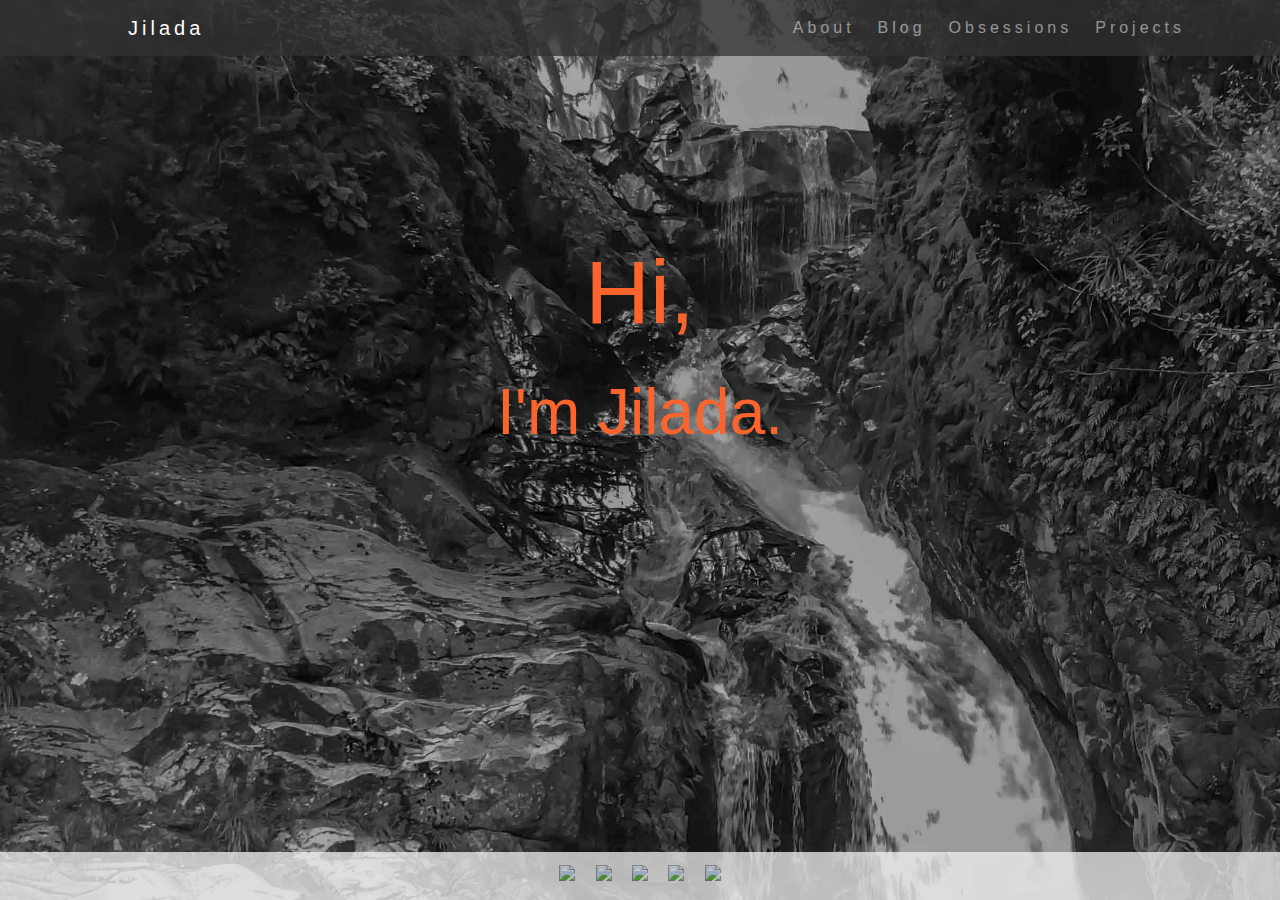
==== commit d6a7a900: "Fixed broken link to japan page" ====
--- a/index.html
+++ b/index.html
@@ -26,7 +26,8 @@
           <ul class="navbar-nav ml-auto">
             <li class="nav-item"><a class="nav-link" href="me.html">About</a></li>
             <li class="nav-item"><a class="nav-link" href="blog.html">Blog</a></li>
-            <li class="nav-item"><a class="nav-link" href="projects.html">Projects</a></li>
+            <li class="nav-item"><a class="nav-link" href="current-obsessions.html">Obsessions</a></li>
+            <li class="nav-item"><a class="nav-link" href="japan.html">Projects</a></li>
           </ul>
         </div> 
     </nav> 
--- a/static/style.css
+++ b/static/style.css
@@ -22,6 +22,11 @@
   --background-color-fade: rgba(50, 50, 50, 0.75);
   --White-color: white;
   --nav-height: 3rem;
+  --pink-color: #D54556;
+  --orange-color: #FCA211;
+  --green-color: #BDC141;
+  --blue-color: #19A9B5;
+  --purple-color: #B890B7;
 }
 
 div {
@@ -91,40 +96,6 @@
 }
 
 /* Navigation Bar */
-
-/*.nav {
-  width: 100%;
-  text-align: center;
-  background-color: var(--background-color);
-  background-color: var(--background-color-fade);
-  line-height: var(--nav-height);
-  height: var(--nav-height);
-  position: fixed;
-  top: 0;
-}
-
-.nav ul {
-  list-style-type: none;
-  margin: 0;
-  padding: 0;
-}
-
-.nav li {
-  display: inline-block;
-  font-size: 120%;
-  padding: 0 5vmin;
-  opacity: 1;
-}
-
-.nav a {
-  color: var(--nav-text-color);
-}
-
-.nav a:hover {
-  color: var(--accent-color);
-}*/
-
-
 .navbar {
   background-color: var(--background-color-fade);
   padding-left: 10vw;
@@ -166,7 +137,6 @@
 
 
 /* Footer */
-
 .botton-bar ul {
   list-style-type: none;
 }
@@ -197,24 +167,4 @@
 
 .icon-images:hover {
   transform: scale(1.2);
-}
-
-/* CSS Grid */
-
-.wrapper {
-  display: grid;
-  grid-template-columns: 100%;
-  grid-gap: 1rem;
-  background-color: #000000 none;
-  color: #444;
-  
-  margin: 0 10% 3rem 10%;
-}
-
-.box {
-  padding: 20px;
-  text-align: center;
-}
-
-
-
+}